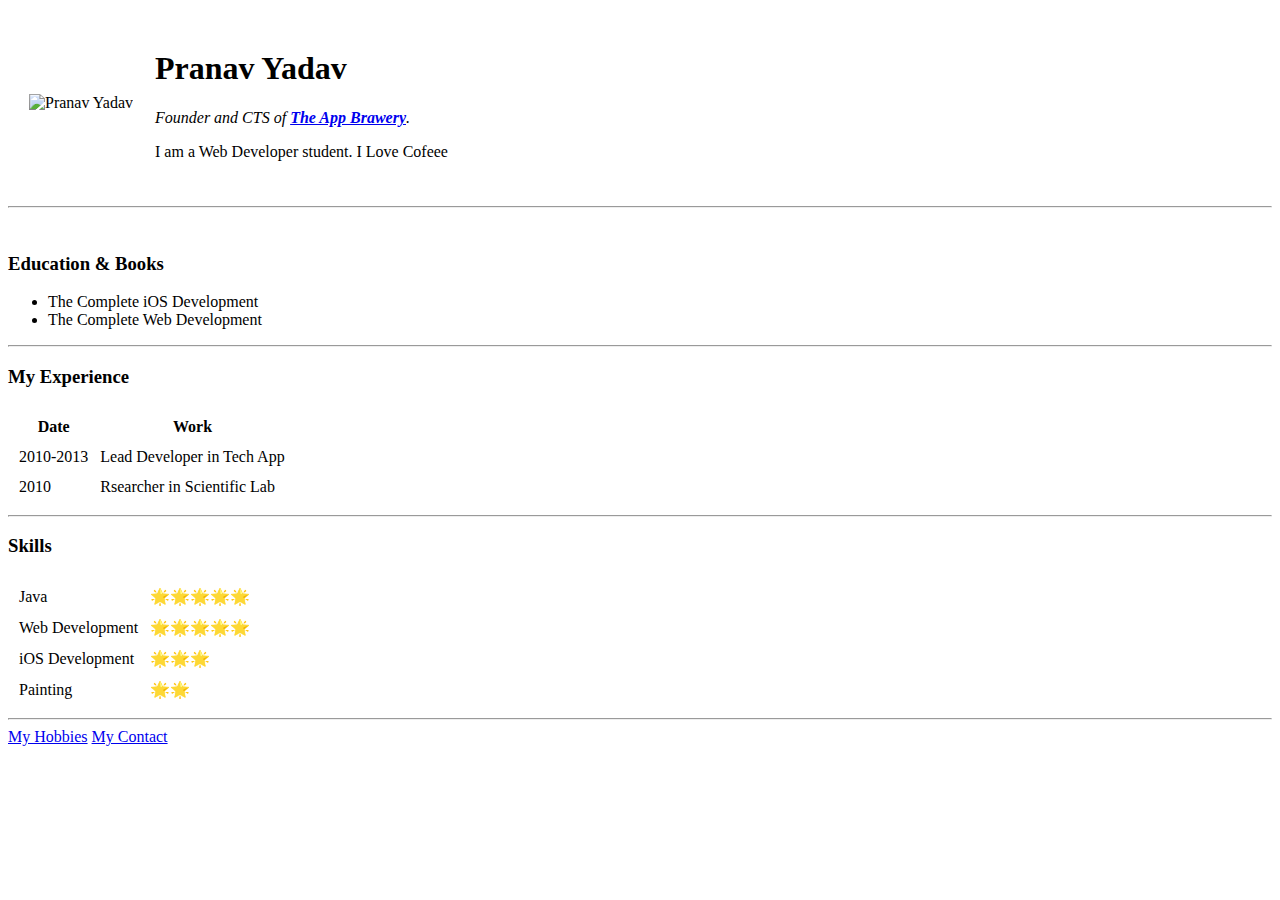
==== index.html @ b4f15665 "Add initial cv website file" ====
<!DOCTYPE html>
<html lang="en">
    <head>
        <title>Pranav's Personal Site</title>
        <meta charset="UTF-8">
        <meta name="viewport" content="width=device-width, initial-scale=1">
        <link href="css/style.css" rel="stylesheet">
    </head>
    <body>
        <table cellspacing="20">
            <tr>
                <td><img src="images/images.jpg" alt="Pranav Yadav"></td>
                <td><h1>Pranav Yadav</h1>
                <p><em>Founder and CTS of <strong><a href ="https://www.appbrewery.co/">The App Brawery</a></strong>.</em></p>
                <p>I am a Web Developer student. I Love Cofeee</p></td>
            </tr>
        </table>        
        <hr>
        <br>
        <h3>Education & Books</h3>
        <ul>
            <li>The Complete iOS Development</li>
            <li>The Complete Web Development</li>
        </ul>
        <hr>
        <h3>My Experience</h3>
        <table cellspacing="10">
            <thead>
                <tr>
                    <th>Date</th>
                    <th>Work</th>
                </tr>
            </thead>
            <tbody>
                <tr>
                    <td>2010-2013</td>
                    <td>Lead Developer in Tech App</td>
                </tr>
                <tr>
                    <td>2010</td>
                    <td>Rsearcher in Scientific Lab</td>
                </tr>
            </tbody>
            
        </table>
        <hr>
        <h3>Skills</h3>
        <table  cellspacing="10">
            <tr>
                <td>Java</td>
                <td>🌟🌟🌟🌟🌟</td>
            </tr>
            <tr>
                <td>Web Development</td>
                <td>🌟🌟🌟🌟🌟</td>
            </tr>
             <tr>
                <td>iOS Development</td>
                <td>🌟🌟🌟</td>
            </tr>
            <tr>
                <td>Painting</td>
                <td>🌟🌟</td>
            </tr>
        </table>
        <hr>
        <a href="hobbies.html">My Hobbies</a>
        <a href="contact-me.html">My Contact</a>
    </body>
</html>
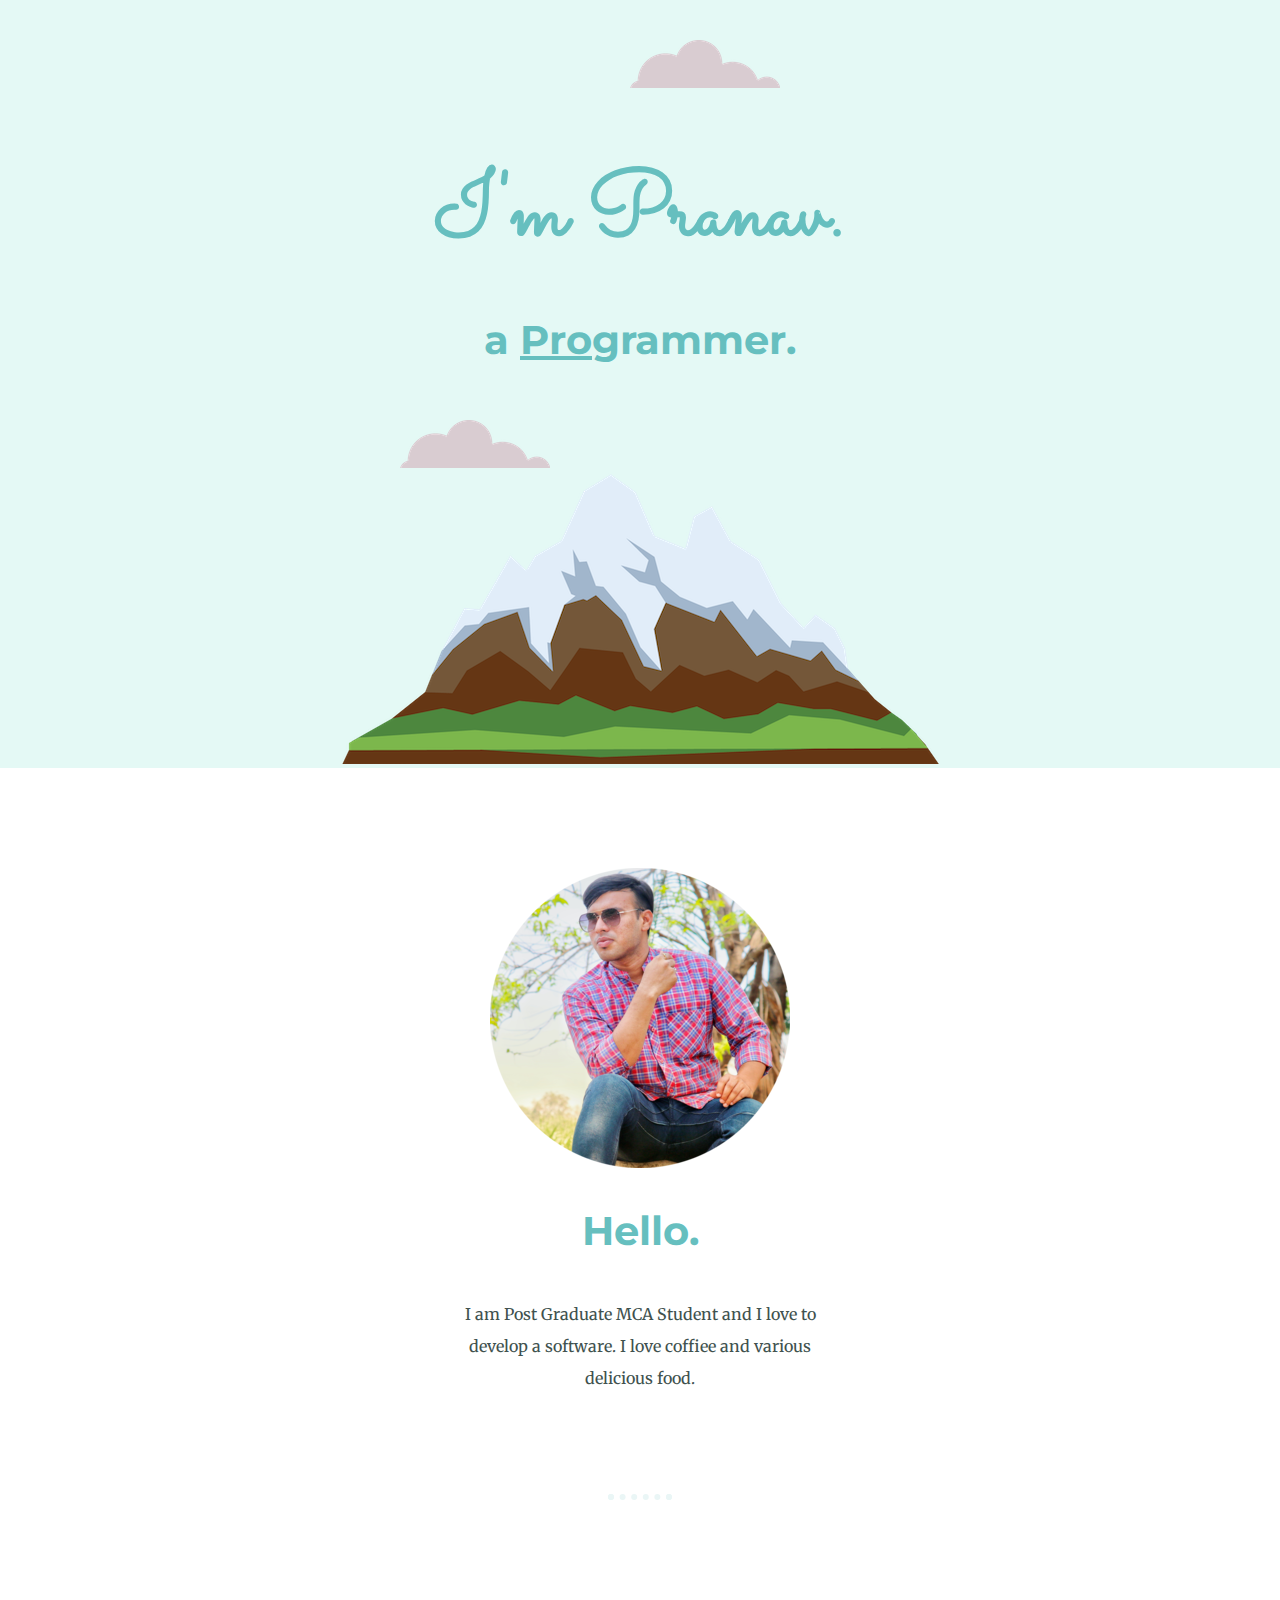
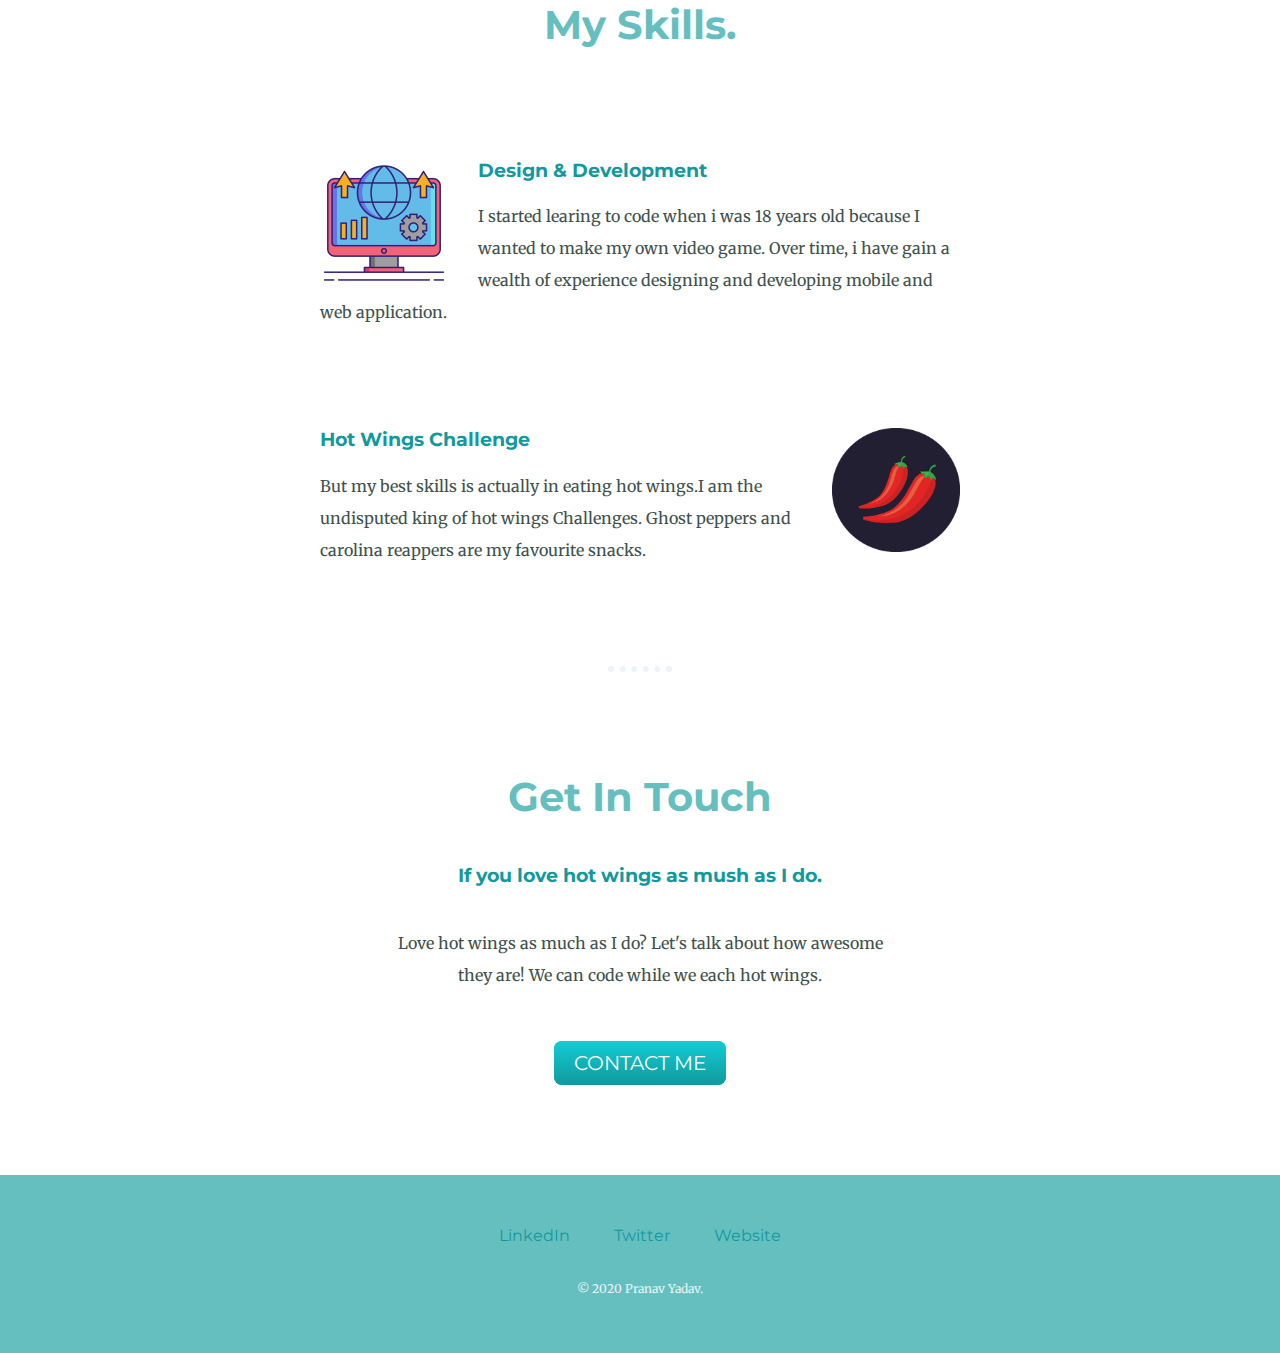
==== commit d8ee688b: "Add Initial cv website files" ====
--- a/index.html
+++ b/index.html
@@ -1,70 +1,57 @@
 <!DOCTYPE html>
 <html lang="en">
     <head>
-        <title>Pranav's Personal Site</title>
+        <title>Pranav Yadav</title>
         <meta charset="UTF-8">
         <meta name="viewport" content="width=device-width, initial-scale=1">
-        <link href="css/style.css" rel="stylesheet">
+        <link href="css/styles.css" rel="stylesheet">
+        <link rel="icon"  href="favicon.ico">
+        <link href="https://fonts.googleapis.com/css2?family=Merriweather&family=Montserrat&family=Sacramento&display=swap" rel="stylesheet">
     </head>
     <body>
-        <table cellspacing="20">
-            <tr>
-                <td><img src="images/images.jpg" alt="Pranav Yadav"></td>
-                <td><h1>Pranav Yadav</h1>
-                <p><em>Founder and CTS of <strong><a href ="https://www.appbrewery.co/">The App Brawery</a></strong>.</em></p>
-                <p>I am a Web Developer student. I Love Cofeee</p></td>
-            </tr>
-        </table>        
-        <hr>
-        <br>
-        <h3>Education & Books</h3>
-        <ul>
-            <li>The Complete iOS Development</li>
-            <li>The Complete Web Development</li>
-        </ul>
-        <hr>
-        <h3>My Experience</h3>
-        <table cellspacing="10">
-            <thead>
-                <tr>
-                    <th>Date</th>
-                    <th>Work</th>
-                </tr>
-            </thead>
-            <tbody>
-                <tr>
-                    <td>2010-2013</td>
-                    <td>Lead Developer in Tech App</td>
-                </tr>
-                <tr>
-                    <td>2010</td>
-                    <td>Rsearcher in Scientific Lab</td>
-                </tr>
-            </tbody>
-            
-        </table>
-        <hr>
-        <h3>Skills</h3>
-        <table  cellspacing="10">
-            <tr>
-                <td>Java</td>
-                <td>🌟🌟🌟🌟🌟</td>
-            </tr>
-            <tr>
-                <td>Web Development</td>
-                <td>🌟🌟🌟🌟🌟</td>
-            </tr>
-             <tr>
-                <td>iOS Development</td>
-                <td>🌟🌟🌟</td>
-            </tr>
-            <tr>
-                <td>Painting</td>
-                <td>🌟🌟</td>
-            </tr>
-        </table>
-        <hr>
-        <a href="hobbies.html">My Hobbies</a>
-        <a href="contact-me.html">My Contact</a>
+        <div class="top-container">
+            <img class="top-cloud" src="images/cloud.png" alt="cloud-img">
+            <h1>I'm Pranav.</h1>
+            <h2>a <span class="pro">Pro</span>grammer.</h2>
+            <img class="bottom-cloud" src="images/cloud.png" alt="cloud-img">
+            <img src="images/mountain.png" alt="mountain-img">
+        </div>
+
+        <div class="middle-container">
+          <div class="profile">
+            <img src="images/pranav.png" alt="Pranav Yadav">
+            <h2>Hello.</h2>
+            <p class="intro">I am Post Graduate MCA Student and I love to develop a software. I love coffiee and various delicious food.</p>
+          </div>
+          <hr>
+          <div class="skills">
+            <h2>My Skills.</h2>
+            <div class="skill-row">
+              <img class="skills1-img" src="images/skills1.png" alt="skills1-img">
+              <h3>Design & Development</h3>
+              <p>I started learing to code when i was 18 years old because I wanted to make my own video game. Over time, i have gain a wealth of experience designing and developing mobile and web application.  </p>
+            </div>
+            <div class="skill-row">
+              <img class="chillies-img" src="images/chillies.png" alt="chillies-img">
+              <h3>Hot Wings Challenge</h3>
+              <p>But my best skills is actually in eating hot wings.I am the undisputed king of hot wings Challenges. Ghost peppers and carolina reappers are my favourite snacks.</p>
+            </div>
+          </div>
+          <hr>
+          <div class="contact-me">
+            <h2>Get In Touch</h2>
+            <h3>If you love hot wings as mush as I do.</h3>
+            <p class="contact-message">Love hot wings as much as I do? Let's talk about how awesome they are! We can code while we each hot wings.</p>
+            <a class="btn" href="mailto:pranavyadav6666@email.com">CONTACT ME</a>
+          </div>
+        </div>
+
+
+        <div class="bottom-container">
+          <a class="footer-link" href="https://www.linkedin.com/">LinkedIn</a>
+          <a class="footer-link" href="https://twitter.com/">Twitter</a>
+          <a class="footer-link" href="https://www.appbrewery.co/">Website</a>
+          <p class="copyright-message">© 2020 Pranav Yadav.</p>
+        </div>
     </body>
 </html>
--- a/css/styles.css
+++ b/css/styles.css
@@ -0,0 +1,129 @@
+body{
+  color: #40514E;
+    margin:0;
+    text-align: center;
+    font-family: 'Merriweather', serif;
+}
+
+h1{
+    color:#66BFBF;
+    font-size: 90px;
+    margin:50px 0 auto 0 ;
+    font-family: 'Sacramento', cursive;
+
+}
+h2{
+    color:#66BFBF;
+    font-family: 'Montserrat', sans-serif;
+    font-size: 2.5rem;
+    padding-bottom: 10px;
+}
+h3{
+    color: #11999E;
+  font-family: 'Montserrat', sans-serif;
+
+}
+p{
+    line-height: 2;
+}
+
+hr{
+  border: dotted #EAF6F6 6px;
+  border-bottom: none;
+  width: 4%;
+  margin: 100px auto;
+}
+
+a{
+  color: #11999E;
+  font-family: 'Montserrat', sans-serif;
+  margin: 10px 20px;
+  text-decoration: none;
+}
+
+a:hover{
+  color: #EAF6F6;
+}
+.top-container{
+    background-color: #E4F9F5;
+    position: relative;
+    padding-top: 100px;
+
+}
+.middle-container{
+  margin: 100px 0;
+}
+.bottom-container{
+  background-color: #66BFBF;
+  padding: 50px 0 20px;
+}
+.skill-row{
+  width: 50%;
+  margin: 100px auto 100px auto;
+  text-align: left;
+}
+.pro{
+  text-decoration: underline;
+}
+.intro{
+  width: 30%;
+  margin: auto;
+}
+.top-cloud{
+  position: absolute;
+  right: 500px;
+  top: 40px;
+}
+.contact-message{
+  width: 40%;
+  margin: 40px auto 60px;
+}
+.copyright-message{
+  color: #EAF6F6;
+  font-size: 0.75rem;
+  padding: 20px 0;
+}
+
+.bottom-cloud{
+  position: absolute;
+  left: 400px;
+  bottom: 300px;
+}
+
+.skills1-img{
+  width: 20%;
+  float: left;
+  margin-right: 30px;
+}
+.chillies-img{
+  width: 20%;
+  float: right;
+  margin-left: 30px;
+}
+
+.btn {
+  background: #11cdd4;
+  background-image: -webkit-linear-gradient(top, #11cdd4, #11999e);
+  background-image: -moz-linear-gradient(top, #11cdd4, #11999e);
+  background-image: -ms-linear-gradient(top, #11cdd4, #11999e);
+  background-image: -o-linear-gradient(top, #11cdd4, #11999e);
+  background-image: linear-gradient(to bottom, #11cdd4, #11999e);
+  -webkit-border-radius: 8;
+  -moz-border-radius: 8;
+  border-radius: 8px;
+  font-family: 'Montserrat', sans-serif;
+  color: #ffffff;
+  font-size: 20px;
+  padding: 10px 20px 10px 20px;
+  text-decoration: none;
+}
+
+.btn:hover {
+  background: #30e3cb;
+  background-image: -webkit-linear-gradient(top, #30e3cb, #2bc4ad);
+  background-image: -moz-linear-gradient(top, #30e3cb, #2bc4ad);
+  background-image: -ms-linear-gradient(top, #30e3cb, #2bc4ad);
+  background-image: -o-linear-gradient(top, #30e3cb, #2bc4ad);
+  background-image: linear-gradient(to bottom, #30e3cb, #2bc4ad);
+  text-decoration: none;
+}
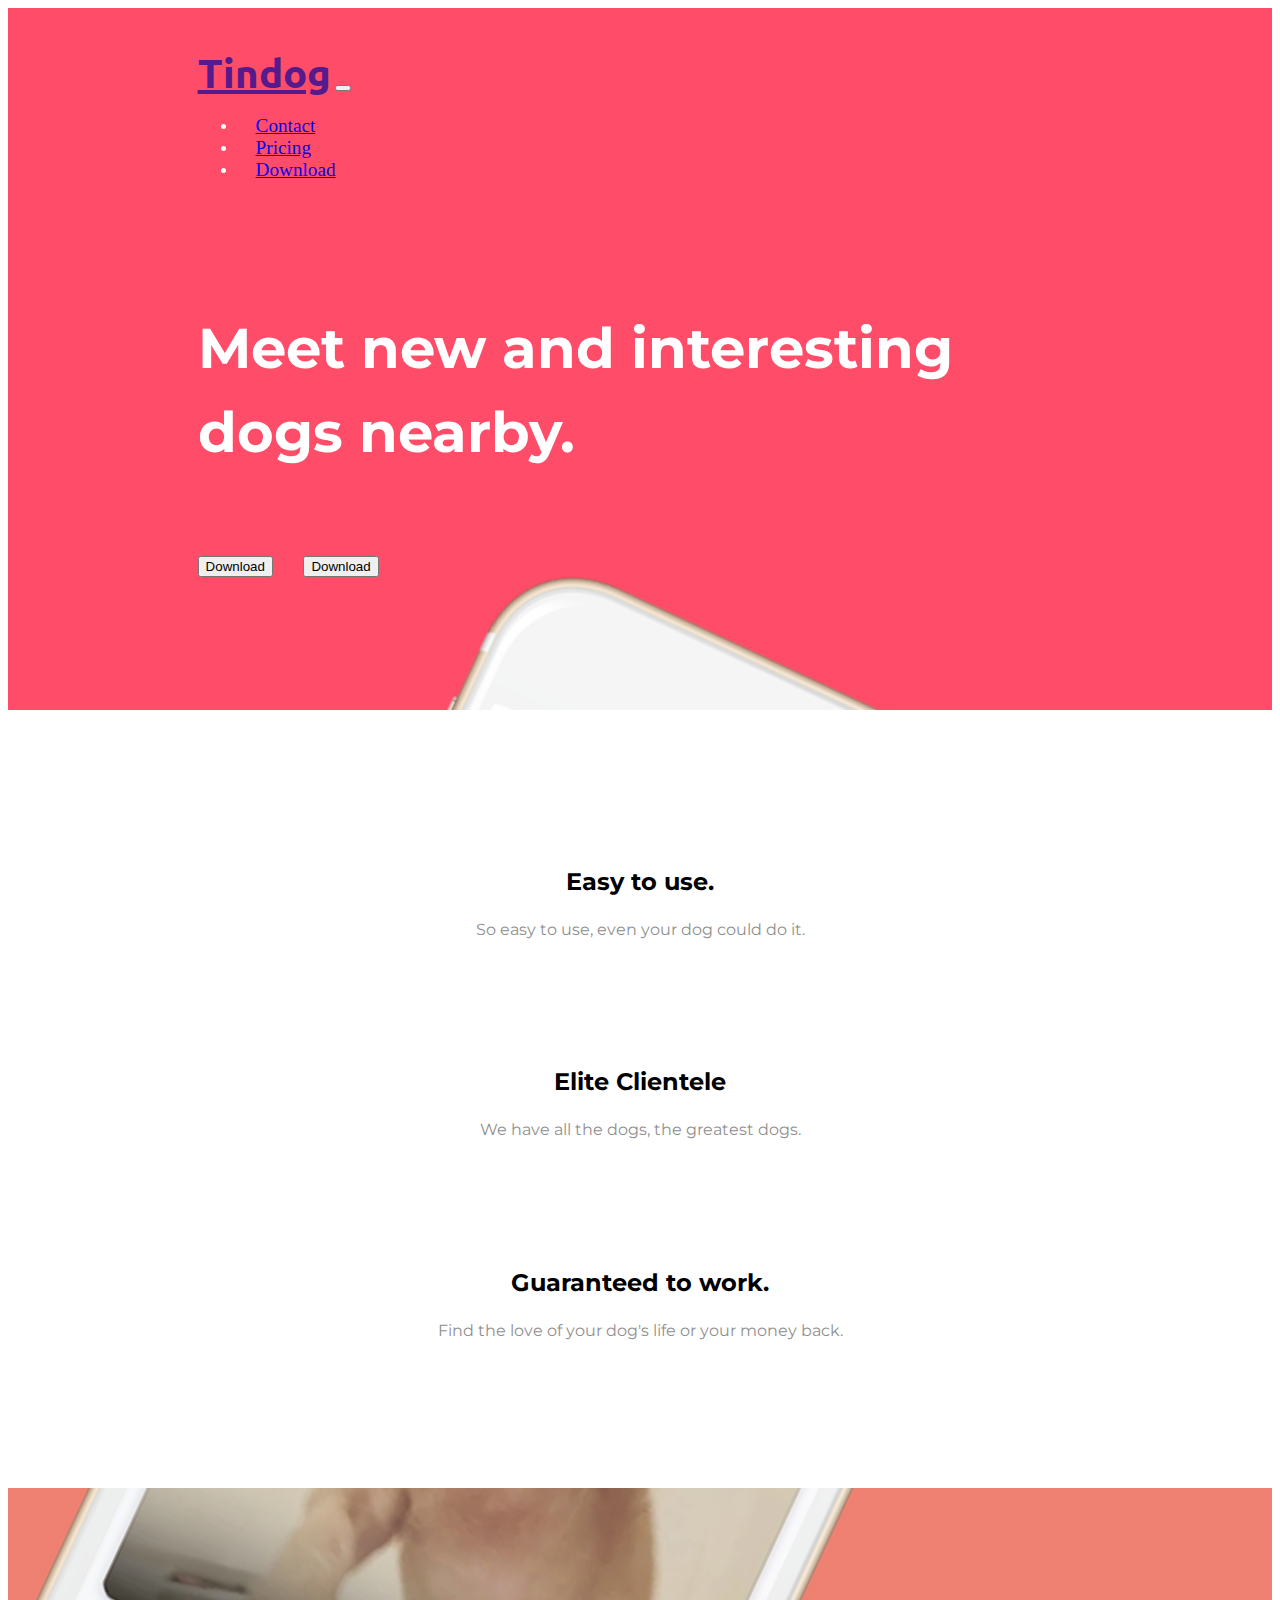
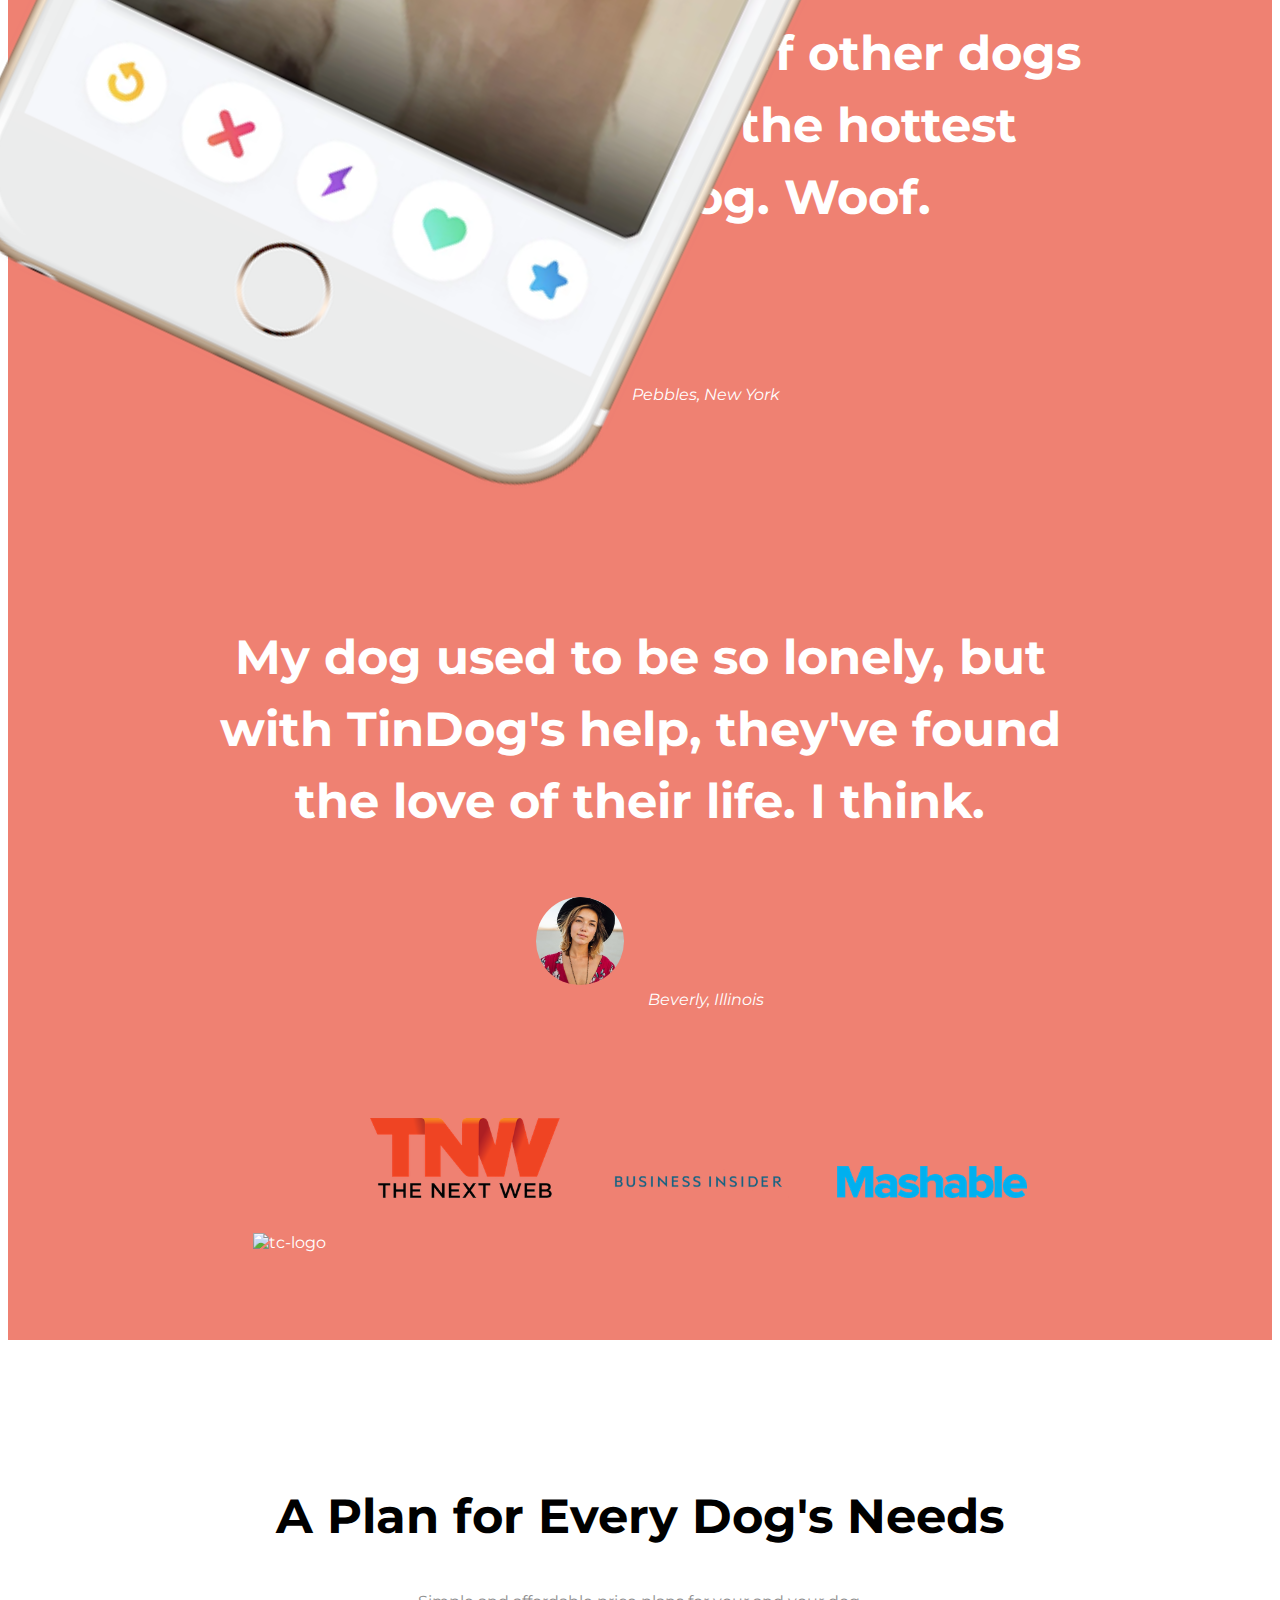
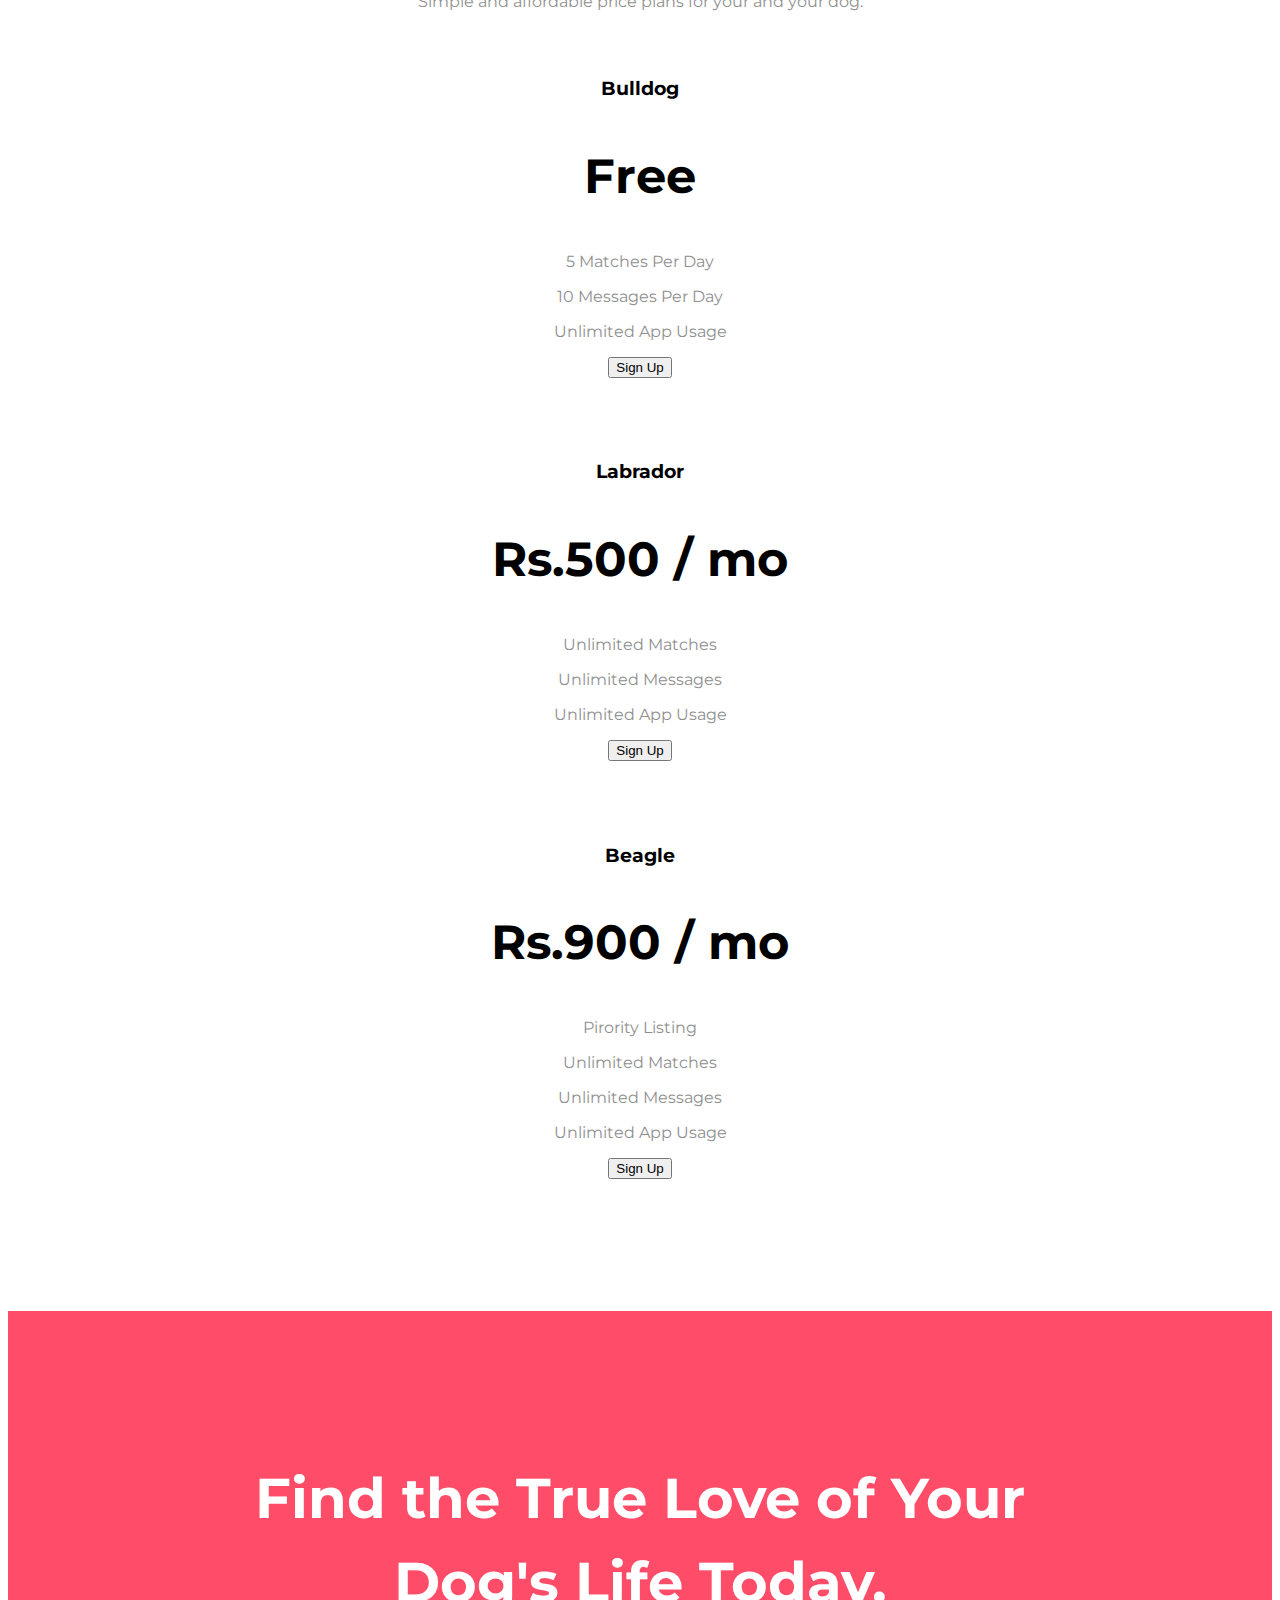
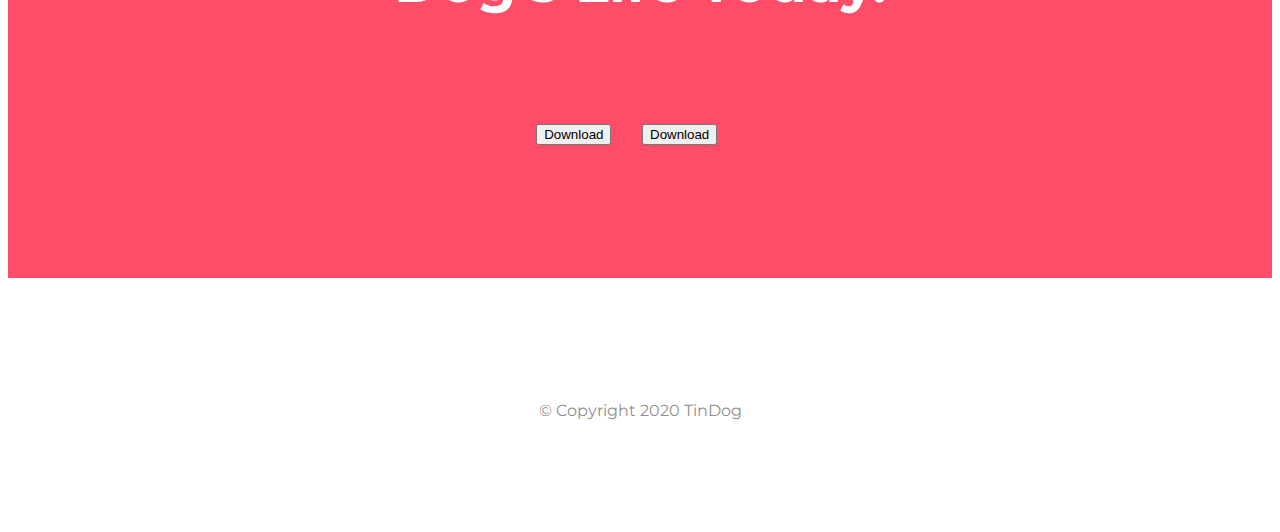
==== commit 947b159f: "Another TanDog initial cv file" ====
--- a/index.html
+++ b/index.html
@@ -1,57 +1,229 @@
 <!DOCTYPE html>
-<html lang="en">
-    <head>
-        <title>Pranav Yadav</title>
-        <meta charset="UTF-8">
-        <meta name="viewport" content="width=device-width, initial-scale=1">
-        <link href="css/styles.css" rel="stylesheet">
-        <link rel="icon"  href="favicon.ico">
-        <link href="https://fonts.googleapis.com/css2?family=Merriweather&family=Montserrat&family=Sacramento&display=swap" rel="stylesheet">
-    </head>
-    <body>
-        <div class="top-container">
-            <img class="top-cloud" src="images/cloud.png" alt="cloud-img">
-            <h1>I'm Pranav.</h1>
-            <h2>a <span class="pro">Pro</span>grammer.</h2>
-            <img class="bottom-cloud" src="images/cloud.png" alt="cloud-img">
-            <img src="images/mountain.png" alt="mountain-img">
-        </div>
-
-        <div class="middle-container">
-          <div class="profile">
-            <img src="images/pranav.png" alt="Pranav Yadav">
-            <h2>Hello.</h2>
-            <p class="intro">I am Post Graduate MCA Student and I love to develop a software. I love coffiee and various delicious food.</p>
-          </div>
-          <hr>
-          <div class="skills">
-            <h2>My Skills.</h2>
-            <div class="skill-row">
-              <img class="skills1-img" src="images/skills1.png" alt="skills1-img">
-              <h3>Design & Development</h3>
-              <p>I started learing to code when i was 18 years old because I wanted to make my own video game. Over time, i have gain a wealth of experience designing and developing mobile and web application.  </p>
-            </div>
-            <div class="skill-row">
-              <img class="chillies-img" src="images/chillies.png" alt="chillies-img">
-              <h3>Hot Wings Challenge</h3>
-              <p>But my best skills is actually in eating hot wings.I am the undisputed king of hot wings Challenges. Ghost peppers and carolina reappers are my favourite snacks.</p>
-            </div>
-          </div>
-          <hr>
-          <div class="contact-me">
-            <h2>Get In Touch</h2>
-            <h3>If you love hot wings as mush as I do.</h3>
-            <p class="contact-message">Love hot wings as much as I do? Let's talk about how awesome they are! We can code while we each hot wings.</p>
-            <a class="btn" href="mailto:pranavyadav6666@email.com">CONTACT ME</a>
-          </div>
-        </div>
-
-
-        <div class="bottom-container">
-          <a class="footer-link" href="https://www.linkedin.com/">LinkedIn</a>
-          <a class="footer-link" href="https://twitter.com/">Twitter</a>
-          <a class="footer-link" href="https://www.appbrewery.co/">Website</a>
-          <p class="copyright-message">© 2020 Pranav Yadav.</p>
-        </div>
-    </body>
+<html>
+
+<head>
+  <meta charset="utf-8">
+  <title>TinDog</title>
+
+  <!-- Google Fonts -->
+  <link href="https://fonts.googleapis.com/css2?family=Montserrat:wght@900&family=Ubuntu:wght@700&display=swap" rel="stylesheet">
+
+  <!-- CSS Stylesheet -->
+  <link rel="stylesheet" href="https://stackpath.bootstrapcdn.com/bootstrap/4.5.0/css/bootstrap.min.css" integrity="sha384-9aIt2nRpC12Uk9gS9baDl411NQApFmC26EwAOH8WgZl5MYYxFfc+NcPb1dKGj7Sk" crossorigin="anonymous">
+  <link rel="stylesheet" href="css/styles.css">
+
+  <!-- font awesome -->
+  <script src="https://kit.fontawesome.com/1ef00a3a05.js" crossorigin="anonymous"></script>
+
+  <!-- Bootstrap script -->
+  <script src="https://code.jquery.com/jquery-3.5.1.slim.min.js" integrity="sha384-DfXdz2htPH0lsSSs5nCTpuj/zy4C+OGpamoFVy38MVBnE+IbbVYUew+OrCXaRkfj" crossorigin="anonymous"></script>
+  <script src="https://cdn.jsdelivr.net/npm/popper.js@1.16.0/dist/umd/popper.min.js" integrity="sha384-Q6E9RHvbIyZFJoft+2mJbHaEWldlvI9IOYy5n3zV9zzTtmI3UksdQRVvoxMfooAo" crossorigin="anonymous"></script>
+  <script src="https://stackpath.bootstrapcdn.com/bootstrap/4.5.0/js/bootstrap.min.js" integrity="sha384-OgVRvuATP1z7JjHLkuOU7Xw704+h835Lr+6QL9UvYjZE3Ipu6Tp75j7Bh/kR0JKI" crossorigin="anonymous"></script>
+</head>
+
+<body>
+
+  <section class="colored-section" id="title">
+    <div class="container-fluid">
+      <nav class="navbar  navbar-expand-lg navbar-dark">
+        <a class="navbar-brand" href="">Tindog</a>
+        <button class="navbar-toggler" type="button" data-toggle="collapse" data-target="#navbarSupportedContent" aria-controls="navbarSupportedContent" aria-expanded="false" aria-label="Toggle navigation">
+          <span class="navbar-toggler-icon"></span>
+        </button>
+        <div class="collapse navbar-collapse" id="navbarSupportedContent">
+          <ul class="navbar-nav ml-auto">
+            <li class="nav-item">
+              <a class="nav-link" href="#footer">Contact</a>
+            </li>
+            <li class="nav-item">
+              <a class="nav-link" href="#pricing">Pricing</a>
+            </li>
+            <li class="nav-item">
+              <a class="nav-link" href="#cta">Download</a>
+            </li>
+          </ul>
+        </div>
+      </nav>
+
+
+      <!-- Title -->
+      <div class="row">
+        <div class="col-lg-6">
+          <h1 class="big-heading">Meet new and interesting dogs nearby.</h1>
+          <button type="button" class="btn btn-dark btn-lg download-button"><i class="fab fa-apple"></i> Download</button>
+          <button type="button" class="btn btn-outline-light btn-lg download-button"><i class="fab fa-google-play"></i> Download</button>
+        </div>
+
+        <div class="col-lg-6">
+          <img class="title-image" src="images/iphone6.png" alt="iphone-mockup">
+        </div>
+      </div>
+    </div>
+    <!-- Nav Bar -->
+
+
+
+
+
+  </section>
+
+
+  <!-- Features -->
+
+  <section class="white-section" id="features">
+    <div class="container-fluid">
+      <div class="row">
+        <div class="feature-box col-lg-4">
+          <i class="icon fas fa-check-circle fa-4x"></i>
+          <h3 class="feature-title">Easy to use.</h3>
+          <p>So easy to use, even your dog could do it.</p>
+        </div>
+        <div class="feature-box col-lg-4">
+          <i class="icon fas fa-bullseye fa-4x"></i>
+          <h3 class="feature-title">Elite Clientele</h3>
+          <p>We have all the dogs, the greatest dogs.</p>
+        </div>
+        <div class="feature-box col-lg-4">
+          <i class="icon fas fa-heart fa-4x"></i>
+          <h3 class="feature-title">Guaranteed to work.</h3>
+          <p>Find the love of your dog's life or your money back.</p>
+        </div>
+      </div>
+    </div>
+  </section>
+
+
+  <!-- Testimonials -->
+
+  <section class="colored-section" id="testimonials">
+
+    <div id="testimonial-carousel" class="carousel slide" data-ride="false">
+      <div class="carousel-inner">
+        <div class="carousel-item active container-fluid ">
+          <h2 class="testimonial-text">I no longer have to sniff other dogs for love. I've found the hottest Corgi on TinDog. Woof.</h2>
+          <img class="testimonial-image" src="images/dog-img.jpg" alt="dog-profile">
+          <em>Pebbles, New York</em>
+
+        </div>
+        <div class="carousel-item container-fluid">
+          <h2 class="testimonial-text">My dog used to be so lonely, but with TinDog's help, they've found the love of their life. I think.</h2>
+          <img class="testimonial-image" src="images/lady-img.jpg" alt="lady-profile">
+          <em>Beverly, Illinois</em>
+        </div>
+      </div>
+      <a class="carousel-control-prev" href="#testimonial-carousel" role="button" data-slide="prev">
+        <span class="carousel-control-prev-icon"></span>
+
+      </a>
+      <a class="carousel-control-next" href="#testimonial-carousel" role="button" data-slide="next">
+        <span class="carousel-control-next-icon"></span>
+
+      </a>
+    </div>
+
+
+
+
+  </section>
+
+
+  <!-- Press -->
+
+  <section class="colored-section" id="press">
+    <img class="press-logo" src="images/techcrunch.png" alt="tc-logo">
+    <img class="press-logo" src="images/tnw.png" alt="tnw-logo">
+    <img class="press-logo" src="images/bizinsider.png" alt="biz-insider-logo">
+    <img class="press-logo" src="images/mashable.png" alt="mashable-logo">
+
+  </section>
+
+
+  <!-- Pricing -->
+
+  <section class="white-section" id="pricing">
+
+    <h2 class="section-heading">A Plan for Every Dog's Needs</h2>
+    <p>Simple and affordable price plans for your and your dog.</p>
+
+    <div class="row">
+      <div class="pricing-coloum col-lg-4 col-md-6">
+        <div class="card">
+          <div class="card-header">
+            <h3>Bulldog</h3>
+          </div>
+          <div class="card-body">
+            <h2 class="price-heading">Free</h2>
+            <p>5 Matches Per Day</p>
+            <p>10 Messages Per Day</p>
+            <p>Unlimited App Usage</p>
+            <button class="btn btn-lg btn-block btn-outline-dark" type="button">Sign Up</button>
+          </div>
+        </div>
+      </div>
+
+      <div class="pricing-coloum col-lg-4 col-md-6">
+        <div class="card">
+          <div class="card-header">
+            <h3>Labrador</h3>
+          </div>
+          <div class="card-body">
+            <h2 class="price-heading">Rs.500 / mo</h2>
+            <p>Unlimited Matches</p>
+            <p>Unlimited Messages</p>
+            <p>Unlimited App Usage</p>
+            <button class="btn btn-lg btn-block btn-dark" type="button">Sign Up</button>
+          </div>
+        </div>
+      </div>
+
+      <div class="pricing-coloum col-lg-4">
+        <div class="card">
+          <div class="card-header">
+            <h3>Beagle</h3>
+          </div>
+          <div class="card-body">
+            <h2 class="price-heading">Rs.900 / mo</h2>
+            <p>Pirority Listing</p>
+            <p>Unlimited Matches</p>
+            <p>Unlimited Messages</p>
+            <p>Unlimited App Usage</p>
+            <button class="btn btn-lg btn-block btn-dark" type="button">Sign Up</button>
+          </div>
+        </div>
+      </div>
+
+    </div>
+
+
+  </section>
+
+
+  <!-- Call to Action -->
+
+  <section class="colored-section" id="cta">
+    <div class="container-fluid">
+      <h3 class="big-heading">Find the True Love of Your Dog's Life Today.</h3>
+      <button class="download-button btn btn-lg btn-dark" type="button"><i class="fab fa-apple"></i>Download</button>
+      <button class="download-button btn btn-lg btn-light" type="button"><i class="fab fa-google-play"></i>Download</button>
+    </div>
+
+
+  </section>
+
+
+  <!-- Footer -->
+
+  <footer class="white-section" id="footer">
+    <div class="container-fluid">
+      <i class="social-icon fab fa-facebook-square"></i>
+      <i class="social-icon fab fa-twitter"></i>
+      <i class="social-icon fab fa-instagram"></i>
+      <i class="social-icon fas fa-envelope"></i>
+      <p>© Copyright 2020 TinDog</p>
+    </div>
+  </footer>
+
+
+</body>
+
 </html>
--- a/css/styles.css
+++ b/css/styles.css
@@ -1,129 +1,161 @@
-body{
-  color: #40514E;
-    margin:0;
-    text-align: center;
-    font-family: 'Merriweather', serif;
+body {
+  font-family: "Montserrat";
+  text-align: center;
 }
 
-h1{
-    color:#66BFBF;
-    font-size: 90px;
-    margin:50px 0 auto 0 ;
-    font-family: 'Sacramento', cursive;
-
-}
-h2{
-    color:#66BFBF;
-    font-family: 'Montserrat', sans-serif;
-    font-size: 2.5rem;
-    padding-bottom: 10px;
-}
-h3{
-    color: #11999E;
-  font-family: 'Montserrat', sans-serif;
-
-}
-p{
-    line-height: 2;
+h1, h2, h3, h4, h5, h6 {
+  font-family: "Montserrat";
 }
 
-hr{
-  border: dotted #EAF6F6 6px;
-  border-bottom: none;
-  width: 4%;
-  margin: 100px auto;
+p {
+  color: #8f8f8f;
 }
 
-a{
-  color: #11999E;
+/* Heading */
+.big-heading {
   font-family: 'Montserrat', sans-serif;
-  margin: 10px 20px;
-  text-decoration: none;
+  font-size: 3.5rem;
+  line-height: 1.5;
+}
+.section-heading{
+  font-size: 3rem;
+  line-height: 1.5;
 }
 
-a:hover{
-  color: #EAF6F6;
-}
-.top-container{
-    background-color: #E4F9F5;
-    position: relative;
-    padding-top: 100px;
-
-}
-.middle-container{
-  margin: 100px 0;
-}
-.bottom-container{
-  background-color: #66BFBF;
-  padding: 50px 0 20px;
-}
-.skill-row{
-  width: 50%;
-  margin: 100px auto 100px auto;
-  text-align: left;
-}
-.pro{
-  text-decoration: underline;
-}
-.intro{
-  width: 30%;
-  margin: auto;
-}
-.top-cloud{
-  position: absolute;
-  right: 500px;
-  top: 40px;
-}
-.contact-message{
-  width: 40%;
-  margin: 40px auto 60px;
-}
-.copyright-message{
-  color: #EAF6F6;
-  font-size: 0.75rem;
-  padding: 20px 0;
+/* Cointainet Section */
+.container-fluid {
+  padding: 7% 15%;
 }
 
-.bottom-cloud{
-  position: absolute;
-  left: 400px;
-  bottom: 300px;
+/* Sections */
+.colored-section{
+  background-color: #ff4c68;
+  color: #fff;
 }
 
-.skills1-img{
-  width: 20%;
-  float: left;
-  margin-right: 30px;
-}
-.chillies-img{
-  width: 20%;
-  float: right;
-  margin-left: 30px;
+.white-section{
+  background-color: #fff;
 }
 
-.btn {
-  background: #11cdd4;
-  background-image: -webkit-linear-gradient(top, #11cdd4, #11999e);
-  background-image: -moz-linear-gradient(top, #11cdd4, #11999e);
-  background-image: -ms-linear-gradient(top, #11cdd4, #11999e);
-  background-image: -o-linear-gradient(top, #11cdd4, #11999e);
-  background-image: linear-gradient(to bottom, #11cdd4, #11999e);
-  -webkit-border-radius: 8;
-  -moz-border-radius: 8;
-  border-radius: 8px;
-  font-family: 'Montserrat', sans-serif;
-  color: #ffffff;
-  font-size: 20px;
-  padding: 10px 20px 10px 20px;
-  text-decoration: none;
+/* Navigation Bar */
+.navbar {
+  padding-bottom: 4.5rem;
 }
 
-.btn:hover {
-  background: #30e3cb;
-  background-image: -webkit-linear-gradient(top, #30e3cb, #2bc4ad);
-  background-image: -moz-linear-gradient(top, #30e3cb, #2bc4ad);
-  background-image: -ms-linear-gradient(top, #30e3cb, #2bc4ad);
-  background-image: -o-linear-gradient(top, #30e3cb, #2bc4ad);
-  background-image: linear-gradient(to bottom, #30e3cb, #2bc4ad);
-  text-decoration: none;
+.navbar-brand {
+  font-family: "Ubuntu";
+  font-size: 2.5rem;
+  font-weight: bold;
 }
+
+.nav-item {
+  padding: 0 18px;
+}
+
+.nav-link {
+  font-size: 1.2rem;
+  font-family: "Montserrat-Light";
+}
+
+.download-button {
+  margin: 5% 3% 5% 0;
+}
+
+/* Title Section */
+
+#title .container-fluid{
+  padding: 3% 15% 7%;
+  text-align:left;
+}
+
+/* Title Image */
+.title-image {
+  width: 55%;
+  transform: rotate(25deg);
+  position: absolute;
+  right: 30%;
+}
+
+/* Features-Section */
+#features {
+  position: relative;
+}
+
+.feature-title{
+  font-size: 1.5rem;
+}
+
+.feature-box {
+  padding: 5%;
+}
+
+.icon {
+  color: #ef8172;
+  margin-bottom: 2rem;
+}
+
+.icon:hover {
+  color: #ff4c68;
+}
+
+/* Testimonial Section */
+#testimonials {
+  background-color: #ef8172;
+}
+.testimonial-text{
+  font-size: 3rem;
+  line-height: 1.5;
+}
+
+.testimonial-image {
+  width: 10%;
+  border-radius: 100%;
+  margin: 20px;
+}
+
+.carousel-item {
+  padding: 7% 15%;
+}
+
+/* Press Section */
+#press {
+  background-color: #ef8172;
+  padding-bottom: 3%;
+}
+
+.press-logo {
+  width: 15%;
+  margin: 20px 20px 50px;
+}
+
+/* Pricing Sectio */
+#pricing {
+  padding: 100px;
+}
+.price-heading{
+  font-size: 3rem;
+  line-height: 1.5;
+}
+
+.pricing-coloum {
+  padding: 3% 2%;
+}
+
+/* CTA Section */
+
+/* Footer Section */
+
+.social-icon {
+  margin: 20px 10px;
+}
+
+@media (max-width:1028px) {
+  #title {
+    text-align: center;
+  }
+
+  .title-image {
+    position: static;
+    transform: rotate(0);
+  }
+}
